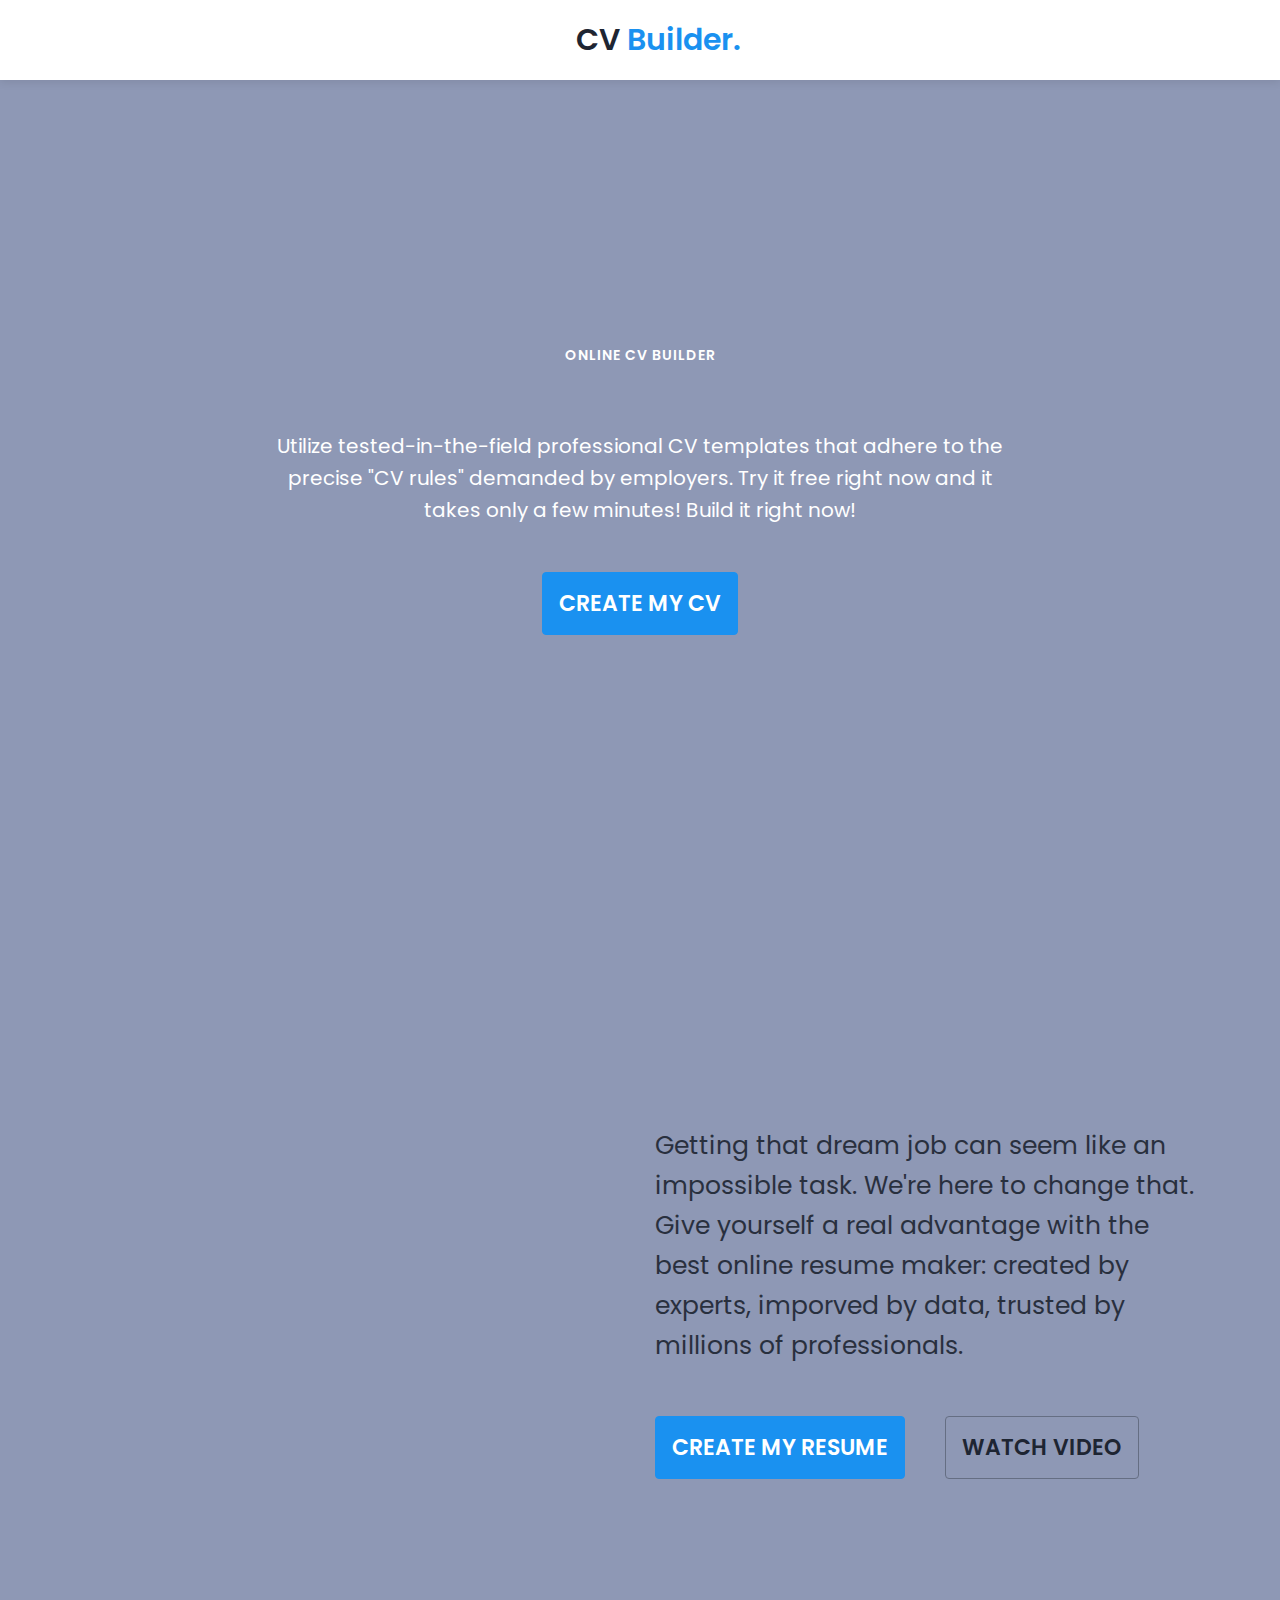
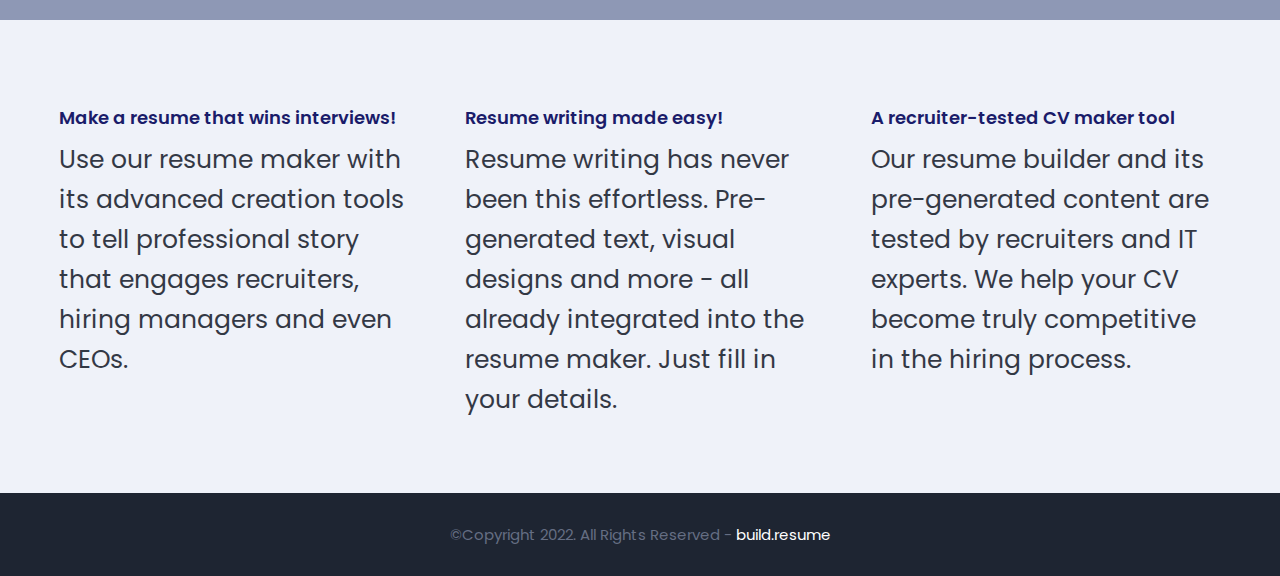
==== index.html @ 64bcf730 "Add files via upload" ====
<!DOCTYPE html>
<html>
    <head>
        <meta charset="utf-8">
        <meta http-equiv="X-UA-Compatible" content="IE=edge">
        <title>CV Builder</title>
        <meta name="description" content="">
        <meta name="viewport" content="width=device-width, initial-scale=1">
        <link rel="stylesheet" href="main.css">
        <script src="cursor.js"></script>
        <link rel="shortcut icon" href="assets/icon.jpeg" type="image/x-icon">
    </head>
    <body>

        <nav class = "navbar bg-white">
            <div class="container">
                <div class = "navbar-content">
                    <div class = "brand-and-toggler">
                        <a href = "index.html" class = "navbar-brand">
                            <img src = "./assets/icon.jpeg" alt = "" class = "navbar-brand-icon">
                            <span class = "navbar-brand-text">CV<span>  Builder.</span>
                        </a>
                        <button type = "button" class = "navbar-toggler-btn">
                            <!-- <div class = "bars">
                                <div class = "bar"></div>
                                <div class = "bar"></div>
                                <div class = "bar"></div>
                            </div> -->
                        </button>
                    </div>
                </div>
            </div>
        </nav>

        <header class = "header bg-bright" id = "header">
            <!-- <img class="head_img" src="./assets/abc.jpg" alt=""> -->
            <div class = "container">
                <!-- <div class="lg:flex-grow md:w-1/2 lg:pr-24 md:pr-16 flex flex-col md:items-start md:text-left mb-16 md:mb-0 items-center text-center" id="vid-content" > -->
                    <video autoplay loop muted plays-inline id="backvid">
                        <source src="assets/bgvdo.mp4" type="video/mp4">
                    </video>
                <!-- </div> -->
                <div class = "header-content text-center">
                    <h6 class = "text-uppercase text-white fs-14 fw-6 ls-1">online CV builder</h6>

                    <h1 class="lg-title">
                        <span
                           class="txt-rotate"
                           data-period="2000"
                           data-rotate='[ "WANT TO BE SELECTED IN","TOP SECTOR WITH CLASSY CV" ]'>
                        </span>
                      </h1>

                    <!-- <h1 class = "lg-title">Only 2% of resumes make it pas the first round. Be in the top 2%</h1> -->
                    
                    <p class = "text-dark fs-18">Utilize tested-in-the-field professional CV templates that adhere to the precise "CV  rules" demanded by employers. Try it free right now and it takes only a few minutes! Build it right now!</p>
                    <a href = "resume.html" class = "btn btn-primary text-uppercase">create my CV</a>
                    <!-- <img src = "./assets/dublin-resume-templates.jpg"> -->
                </div>
            </div>
        </header>

        <div class="section-one">
            <div class="container">
                <div class = "section-one-content">
                    <div class="section-one-l">
                        <img src = "assets/section1.png">
                    </div>
                    <div class = "section-one-r text-center">

                        <h1 class="lg-title">
                            <span
                               class="txt-rotate"
                               data-period="2000"
                               data-rotate='[ "MAKE USE OF","THE BEST CV MAKER","AS A REFERENCE!" ]'>
                            </span>
                          </h1>
                        <!-- <h2 class = "lg-title">Use the best resume maker as your guide!</h2> -->

                        <p class = "text">Getting that dream job can seem like an impossible task. We're here to change that. Give yourself a real advantage with the best online resume maker: created by experts, imporved by data, trusted by millions of professionals.</p>
                        <div class = "btn-group">
                            <a href = "resume.html" class = "btn btn-primary text-uppercase">create my resume</a>
                            <a href = "#" class = "btn btn-secondary text-uppercase">watch video</a>
                        </div>
                    </div>
                </div>
            </div>
        </div>

        <div class = "section-two bg-bright">
            <div class="container">
                <div class="section-two-content">
                    <div class = "section-items">
                        <div class = "section-item">
                            <div class = "section-item-icon">
                                <img src = "assets/fig-1.png" alt = "">
                            </div>
                            <h5 class = "section-item-title">Make a resume that wins interviews!</h5>
                            <p class = "text">Use our resume maker with its advanced creation tools to tell professional story that engages recruiters, hiring managers and even CEOs.</p>
                        </div>

                        <div class = "section-item">
                            <div class = "section-item-icon">
                                <img src = "assets/fig2.png" alt = "">
                            </div>
                            <h5 class = "section-item-title">Resume writing made easy!</h5>
                            <p class = "text">Resume writing has never been this effortless. Pre-generated text, visual designs and more - all already integrated into the resume maker. Just fill in your details.</p>
                        </div>

                        <div class = "section-item">
                            <div class = "section-item-icon">
                                <img src = "assets/fig3.png" alt = "">
                            </div>
                            <h5 class = "section-item-title">A recruiter-tested CV maker tool</h5>
                            <p class = "text">Our resume builder and its pre-generated content are tested by recruiters and IT experts. We help your CV become truly competitive in the hiring process.</p>
                        </div>
                    </div>
                </div>
            </div>
        </div>

        <footer class = "footer bg-dark">
            <div class="container">
                <div class = "footer-content text-center">
                    <p class="fs-15">&copy;Copyright 2022. All Rights Reserved - <span>build.resume</span></p>
                </div>
            </div>
        </footer>
        
    </body>
</html>
---- main.css ----
@import url('https://fonts.googleapis.com/css2?family=Manrope:wght@200;300;400;500;600;700;800&family=Poppins:ital,wght@0,100;0,200;0,300;0,400;0,500;0,600;0,700;0,800;0,900;1,100;1,200;1,300;1,400;1,500;1,600;1,700;1,800;1,900&display=swap');

:root{
    --clr-blue: #1A91F0;
    --clr-blue-mid: #1170CD;
    --clr-blue-dark: #1A1C6A;
    --clr-white: #fff;
    --clr-bright: #EFF2F9;
    --clr-dark: #1e2532;
    --clr-black: #000;
    --clr-grey: #656e83;
    --clr-green: #084C41;
    --font-poppins: 'Poppins', sans-serif;
    --font-manrope: 'Manrope', sans-serif;;
    --transition: all 300ms ease-in-out;
}

*{
    padding: 0;
    margin: 0;
    box-sizing: border-box;
}

html{
    font-size: 10px;
}

body{
    font-size: 1.6rem;
    font-family: var(--font-poppins);
    background-color: rgba(30, 49, 108, 0.5);
}

button{
    border: none;
    background-color: transparent;
    outline: 0;
    cursor: pointer;
    font-family: inherit;
}

img{
    width: 100%;
    display: block;
}

a{
    text-decoration: none;
}

/* fonts */
.font-poppins{font-family: var(--font-poppins);}
.font-manrope{font-family: var(--font-manrope);}

/* text colors */
.text-blue{color: var(--clr-blue);}
.text-blue-mid{color: var(--clr-blue-mid);}
.text-blue-dark{color: var(--clr-blue-dark);}
.text-bright{color: var(--clr-bright);}
.text-dark{color: var(--clr-dark);}
.text-grey{color: var(--clr-grey);}
.text-white{color: var(--clr-white);}

/* backgrounds */
.bg-blue{background-color: var(--clr-blue);}
.bg-blue-mid{background-color: var(--clr-blue-mid);}
.bg-blue-dark{background-color: var(--clr-blue-dark);}
.bg-bright{background-color: var(--clr-bright);}
.bg-dark{background-color: var(--clr-dark);}
.bg-grey{background-color: var(--clr-grey);}
.bg-white{background-color: var(--clr-white);}
.bg-black{background-color: var(--clr-black);}
.bg-green{background-color: var(--clr-green);}

.text-center{ text-align: center;}
.text-left{text-align: left;}
.text-right{text-align: right;}
.text-uppercase{text-transform: uppercase;}
.text-lowercase{text-transform: lowercase;}
.text-capitalize{text-transform: capitalize;}
.text{
    color: var(--clr-dark);
    opacity: 0.9;
    margin: 2rem 0;
    line-height: 1.6;
}

.fw-2{font-weight: 200;}
.fw-3{font-weight: 300;}
.fw-4{font-weight: 400;}
.fw-5{font-weight: 500;}
.fw-6{font-weight: 600;}
.fw-7{font-weight: 700;}
.fw-8{font-weight: 800;}

.fs-13{font-size: 13px;}
.fs-14{font-size: 14px;}
.fs-15{font-size: 15px;}
.fs-16{font-size: 16px;}
.fs-17{font-size: 17px;}
.fs-18{font-size: 18px;}
.fs-19{font-size: 19px;}
.fs-20{font-size: 20px;}
.fs-21{font-size: 21px;}
.fs-22{font-size: 22px;}
.fs-23{font-size: 23px;}
.fs-24{font-size: 24px;}
.fs-25{font-size: 25px;}

.ls-1{letter-spacing: 1px;}
.ls-2{letter-spacing: 2px;}

.container{
    max-width: 1200px;
    margin: 0 auto;
    padding: 0 1.6rem;
   
}

/* bars button */
.bars{
    display: flex;
    flex-direction: column;
    justify-content: space-between;
    height: 16.5px;
    width: 25px;
}
.bars .bar{
    width: 100%;
    height: 2px;
    background-color: var(--clr-blue);
    transition: var(--transition);
}

.bars:hover .bar{
    background-color: var(--clr-dark);
}

/* buttons */
.btn{
    font-size: 14.5px;
    font-weight: 600;
    padding: 1.4rem 1.6rem;
    border-radius: 4px;
    display: inline-block;
}

.btn-primary{
    background-color: var(--clr-blue);
    color: var(--clr-white);
    border: 1px solid var(--clr-blue);
    transition: var(--transition);
}

.btn-primary:hover{
    background-color: transparent;
    color: var(--clr-dark);
    border-color: var(--clr-grey);
}

.btn-secondary{
    background-color: transparent;
    color: var(--clr-dark);
    border: 1px solid var(--clr-grey);
    transition: var(--transition);
}

.btn-secondary:hover{
    background-color: var(--clr-blue);
    color: var(--clr-white);
    border-color: var(--clr-blue);
}

.btn-group button:first-child, .btn-group a:first-child{
    margin-right: 1rem!important;
}

/* navbar part */
.navbar{
    height: 80px;
    display: flex;
    align-items: center;
    box-shadow: rgba(0, 0, 0, 0.08) 0px 3px 8px;
}

.navbar .container{
    width: 100%;
}
.navbar-brand{
    margin-left: -20%;

}
.navbar-brand{
    display: flex;
    align-items: center;
    justify-content: flex-start;
    font-size: 3rem;
}
.navbar-brand-text{
    color: var(--clr-dark);
    font-weight: 600;
    
}
.navbar-brand-text span{
    color: var(--clr-blue);
}
.navbar-brand-icon{
    width: 30px;
    margin-right: 6px;
    opacity: 0.8;
}
.brand-and-toggler{
    display: flex;
    align-items: center;
    justify-content: space-between;
}
.header{
    min-height: calc(100vh - 80px);
    display: flex;
    flex-direction: column;
    align-items: center;
    justify-content: center;
    background-size: cover;
    background-position: center;
    background: transparent;
    /* background-blend-mode:overlay; */
}

#backvid{
    position: absolute;
    right: 0;
    bottom: 0;
    left: 0;
    top: 0;
    object-fit: cover;
    z-index: -1;
    width: 100%;
    height: 100%;
}



.lg-title {
    letter-spacing: 8px;
    font-family: monospace;
    width: 100%;
    white-space: nowrap;
    overflow: hidden;
    margin: 1.4rem 0;
    font-size: 22px;
    line-height: 1.4;
    color: var(--clr-bright);
}
    /* animation:
        typing 2s steps(18),
        cur .4s step-end infinite alternate;

@keyframes cur {
    50%{ border-color:transparent ;}
}
@keyframes typing {
    from {
        width: 0;
    }
} */


/* .header#header {
    background-image: url(C:\Users\samra\Desktop\Resume_Hackathon\assets\abc.jpg);
} */

.header-content{
    max-width: 740px;
    margin-right: auto;
    margin-left: auto;
}
.header-content img{
    max-width: 760px;
    border-top-right-radius: 8px;
    border-top-left-radius: 8px;
    margin-top: 3.2rem;
}

.header-content p{
    margin-top: 5rem;
    margin-bottom: 2.6rem;
    line-height: 1.6;
    font-size: 20px;
    color: var(--clr-white);
}

.btn{
    margin-top: 2rem;
    font-size: 22px;
}
.btn:hover{
    scale: 1.1;
    background-color: rgba(0, 0, 0, 0.3);
    color: var(--clr-blue);
}




/* section one */
.section-one{
    padding: 64px 0;
    min-height: 80vh;
    display: flex;
    align-items: center;
}
.section-one-l img{
    position: relative;
    margin-left: -50%;
    
    width: 150%;

}
.section-one-r{
    margin-top: 4rem;
}

.section-one .btn-group{
    margin-top: 2rem;
}
.section-one-r{
    max-width: 545px;
    margin-right: auto;
    margin-left: auto;
}
.section-one-r .btn-group{
    display: flex;
    margin-top: 3rem;
    gap: 3rem;
}
.text{
    font-size: 25px;
    margin-top: 3rem;
}


/* section two */
.section-two{
    padding: 64px 0;
}
.section-two .section-items{
    display: grid;
    gap: 2rem;
}

.section-two .section-item{
    max-width: 350px;
    text-align: center;
    margin-right: auto;
    margin-left: auto;
}
.section-two .section-item-icon{
    margin: 1rem 0;
}
.section-two .section-item-icon img{
    width: 80px;

    margin-right: auto;
    margin-left: auto;
}
.section-two .section-item-title{
    color: var(--clr-blue-dark);
    font-size: 1.8rem;
    font-weight: 600;
}
.section-two .text{
    margin: 0.9rem 0;
}

/* footer */
.footer{
    padding: 3rem 0;
}
.footer-content p{
    color: var(--clr-grey);
}
.footer-content p span{
    color: var(--clr-white);
}

/* media queries */
@media screen and (min-width: 768px){
    .section-two .section-items{
        grid-template-columns: repeat(2, 1fr);
    }
    .lg-title{
        font-size: 40px;
    }
}

@media screen and (min-width: 992px){
    .section-one-content{
        display: grid;
        grid-template-columns: repeat(2, 1fr);
        column-gap: 3rem;
    }
    .section-one-r{
        text-align: left;
    }
    .section-two .section-items{
        grid-template-columns: repeat(3, 1fr);
    }
    .section-two .section-item{
        text-align: left;
    }
    .section-two .section-item-icon img{
        margin-left: 0;
    }
    .lg-title{
        font-size: 45px;
    }
}




/* resume page */
#about-sc{
    padding: 64px 0;
}

.cv-form-row-title{
    background-color: var(--clr-dark);
    padding: 0.8rem 1.6rem;
    margin-bottom: 2rem;
}

.cv-form-row-title h3{
    color: var(--clr-white);
    font-weight: 500;
    text-transform: uppercase;
    letter-spacing: 1.5px;
    font-size: 1.7rem;
}
.cv-form-blk{
    margin: 3rem 0;
}
.cv-form-row{
    padding: 3rem 2rem 0 2rem;
    border: 1px solid rgba(0, 0, 0, 0.08);
    margin-bottom: 1rem;
    position: relative;
}
textarea{
    resize: none;
}
.form-elem{
    margin-bottom: 3rem;
    position: relative;
}
.form-label{
    display: block;
    font-weight: 600;
    font-size: 14px;
    color: var(--clr-dark);
    margin-bottom: 0.5rem;
}
.form-control{
    border-radius: none;
    border: 1px solid rgba(0, 0, 0, 0.1);
    font-size: 14px;
    padding: 0.8rem 1.6rem;
    font-family: inherit;
    width: 100%;
    outline: 0;
    transition: var(--transition);
}

.form-control:focus{
    border-color: rgba(0, 0, 0, 0.3);
}
.form-text{
    color: #ca0b00;
    font-size: 12px;
    position: absolute;
    letter-spacing: 0.5px;
    top: calc(100% + 2px);
    left: 0;
    width: 100%;
}
.cols-3, .cols-2{
    display: grid;
}
.repeater-add-btn{
    width: 25px;
    height: 25px;
    background-color: var(--clr-blue-mid);
    font-size: 1.6rem;
    color: var(--clr-white);
    margin: 1rem 0;
}
.repeater-remove-btn{
    position: absolute;
    top: 10px;
    right: 10px;
    z-index: 999;
    width: 25px;
    height: 25px;
    border-radius: 50%;
    background-color: #ca0b00;
    color: var(--clr-white);
    font-size: 1.6rem;
}

/* preview section */
.preview-cnt{
    border-radius: 5px;
    display: grid;
    grid-template-columns: 32% auto;
    box-shadow: rgba(149, 157, 165, 0.2) 0px 8px 24px;
    overflow: hidden;
}

.preview-cnt-l{
    padding: 3rem 3rem 2rem 3rem;
}
.preview-cnt-r{
    padding: 3rem 3rem 3rem 4rem;
}
.preview-cnt-l .preview-blk:nth-child(1){
    text-align: center;
}
.preview-image{
    width: 120px;
    height: 120px;
    border-radius: 50%;
    overflow: hidden;
    margin-right: auto;
    margin-left: auto;
}
.preview-image img{
    width: 100%;
    height: 100%;
    object-fit: cover;
}
.preview-item-name{
    font-size: 2.4rem;
    font-weight: 600;
    margin: 1.8rem 0;
    position: relative;
}
.preview-item-name::after{
    position: absolute;
    content: "";
    bottom: -10px;
    width: 50px;
    height: 1.5px;
    background-color: rgba(255, 255, 255, 0.5);
    left: 50%;
    transform: translateX(-50%);
}
.preview-blk{
    padding: 1rem 0;
    margin-bottom: 1rem;
}
.preview-blk-title h3{
    text-transform: uppercase;
    letter-spacing: 0.5px;
    border-bottom: 0.5px solid rgba(0, 0, 0, 0.08);
    padding-bottom: 0.5rem;
}
.preview-blk-title{
    margin-bottom: 1rem;
}
.preview-blk-list .preview-item{
    font-size: 1.5rem;
    margin-bottom: 0.2rem;
    opacity: 0.95;
}
.preview-cnt-r .preview-blk-title{
    color: var(--clr-dark);
}
.preview-cnt-r .preview-blk-list .preview-item{
    margin-top: 1.8rem;
}

.achievements-items.preview-blk-list .preview-item span:first-child,
.educations-items.preview-blk-list .preview-item span:first-child,
.experiences-items.preview-blk-list .preview-item span:first-child{
    display: block;
    font-weight: 600;
    margin-bottom: 1rem;
    background-color: rgba(0, 0, 0, 0.03);
}

.educations-items.preview-blk-list .preview-item span:nth-child(2),
.experiences-items.preview-blk-list .preview-item span:nth-child(2){
    font-weight: 600;
    margin-right: 1rem;
}

.educations-items.preview-blk-list .preview-item span:nth-child(3),
.experiences-items.preview-blk-list .preview-item span:nth-child(3){
    font-style: italic;
    margin-right: 1rem;
}

.educations-items.preview-blk-list .preview-item span:nth-child(4),
.educations-items.preview-blk-list .preview-item span:nth-child(5),
.experiences-items.preview-blk-list .preview-item span:nth-child(4),
.experiences-items.preview-blk-list .preview-item span:nth-child(5){
    margin-right: 1rem;
    background-color: var(--clr-green);
    color: var(--clr-white);
    padding: 0 1rem;
    border-radius: 0.6rem;
}

.educations-items.preview-blk-list .preview-item span:nth-child(6),
.experiences-items.preview-blk-list .preview-item span:nth-child(6){
    font-size: 13.5px;
    display: block;
    opacity: 0.8;
    margin-top: 1rem;
}
.projects-items.preview-blk-list .preview-item span{
    display: block;
}


@media screen and (min-width: 430px){
    .cols-3{
        grid-template-columns: repeat(3, 1fr);
        column-gap: 1rem;
    }
    .cols-2{
        grid-template-columns: repeat(2, 1fr);
        column-gap: 1rem;
    }
    .section-one-l img{
        position: relative;
        margin-left: 2%;
        width: 70%;
    }
    .lg-title{
        font-weight: 600;
        font-size: 20px;
    }
    .navbar-brand{
        margin: auto;
    }

}

@media screen and (min-width: 590px){
    .cols-3{
        grid-template-columns: repeat(3, 1fr);
        column-gap: 1rem;
    }
    .cols-2{
        grid-template-columns: repeat(2, 1fr);
        column-gap: 1rem;
    }
    .section-one-l img{
        position: relative;
        margin-left: 10%;
        width: 70%;
    }
    .lg-title{
        font-size: 27px;
    }
    .navbar-brand{
        margin: auto;
    }
}

@media screen and (min-width: 768px){
    .cols-3{
        grid-template-columns: repeat(3, 1fr);
        column-gap: 2rem;
    }
    .cols-2{
        grid-template-columns: repeat(2, 1fr);
        column-gap: 2rem;
    }
    .section-one-l img{
        position: relative;
        margin-left: -15%;
        width: 110%;
    }
    .navbar-brand{
        margin: auto;
    }
    
}

@media screen and (min-width: 992px){
    .cv-form-row{
        padding: 3rem 3rem 0rem 3rem;
    }
    .cols-3{
        grid-template-columns: repeat(3, 1fr);
    }
    .section-one-l img{
        position: relative;
        margin-left: -50%;
        width: 160%;
    }
    .section-two .section-items{
        display: grid;
        gap: 5rem;
    }
}

.print-btn-sc{
    margin: 2rem 0 6rem 0;
}

/* print section */
@media print{
    body *{
        visibility: hidden;
    }

    .non_print_area{
        display: none;
    }

    .print_area, .print_area *{
        visibility: visible;
    }

    .print_area{
        width: 100%;
        position: absolute;
        left: 0;
        top: 0;
        overflow: hidden;
    }
}
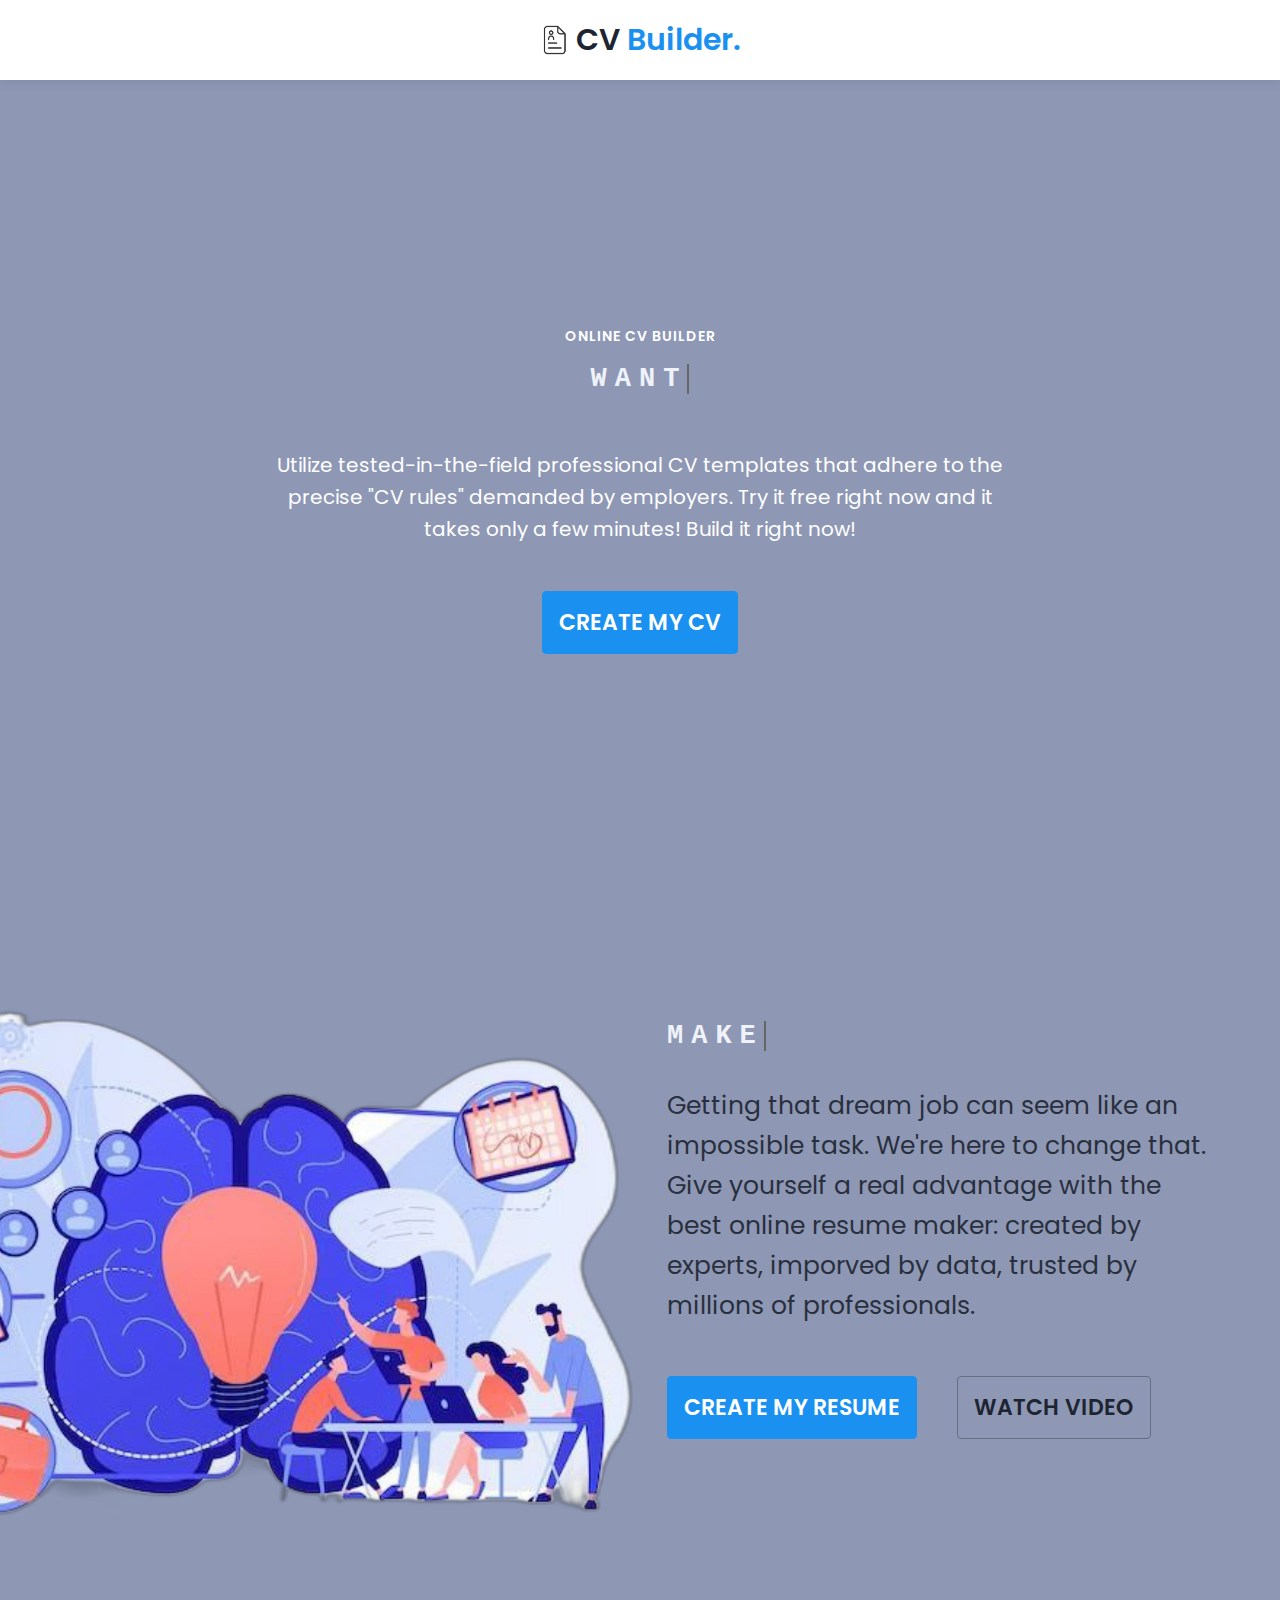
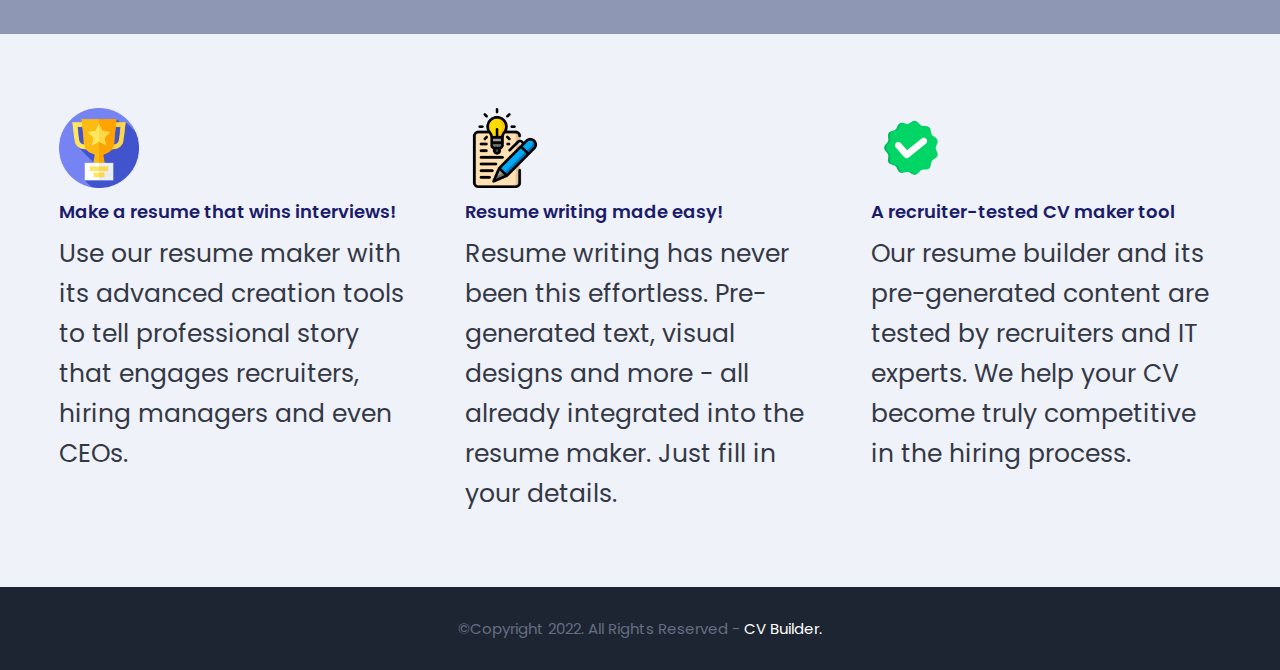
==== commit 60dc4476: "Update index.html" ====
--- a/index.html
+++ b/index.html
@@ -9,9 +9,13 @@
         <link rel="stylesheet" href="main.css">
         <script src="cursor.js"></script>
         <link rel="shortcut icon" href="assets/icon.jpeg" type="image/x-icon">
+        <script src="preloader.js"></script>
     </head>
     <body>
 
+        
+        <div id="preloader"></div>
+        
         <nav class = "navbar bg-white">
             <div class="container">
                 <div class = "navbar-content">
@@ -122,10 +126,10 @@
         <footer class = "footer bg-dark">
             <div class="container">
                 <div class = "footer-content text-center">
-                    <p class="fs-15">&copy;Copyright 2022. All Rights Reserved - <span>build.resume</span></p>
+                    <p class="fs-15">&copy;Copyright 2022. All Rights Reserved - <span>CV Builder.</span></p>
                 </div>
             </div>
         </footer>
         
     </body>
-</html>+</html>
--- a/main.css
+++ b/main.css
@@ -14,6 +14,14 @@
     --font-manrope: 'Manrope', sans-serif;;
     --transition: all 300ms ease-in-out;
 }
+::-webkit-scrollbar{
+    background-color: var(--clr-bright);
+}
+::-webkit-scrollbar-thumb{
+    background-color: var(--clr-blue);
+    border-radius: 20px;
+    height: 50px;
+}
 
 *{
     padding: 0;
@@ -732,4 +740,4 @@
         top: 0;
         overflow: hidden;
     }
-}+}
